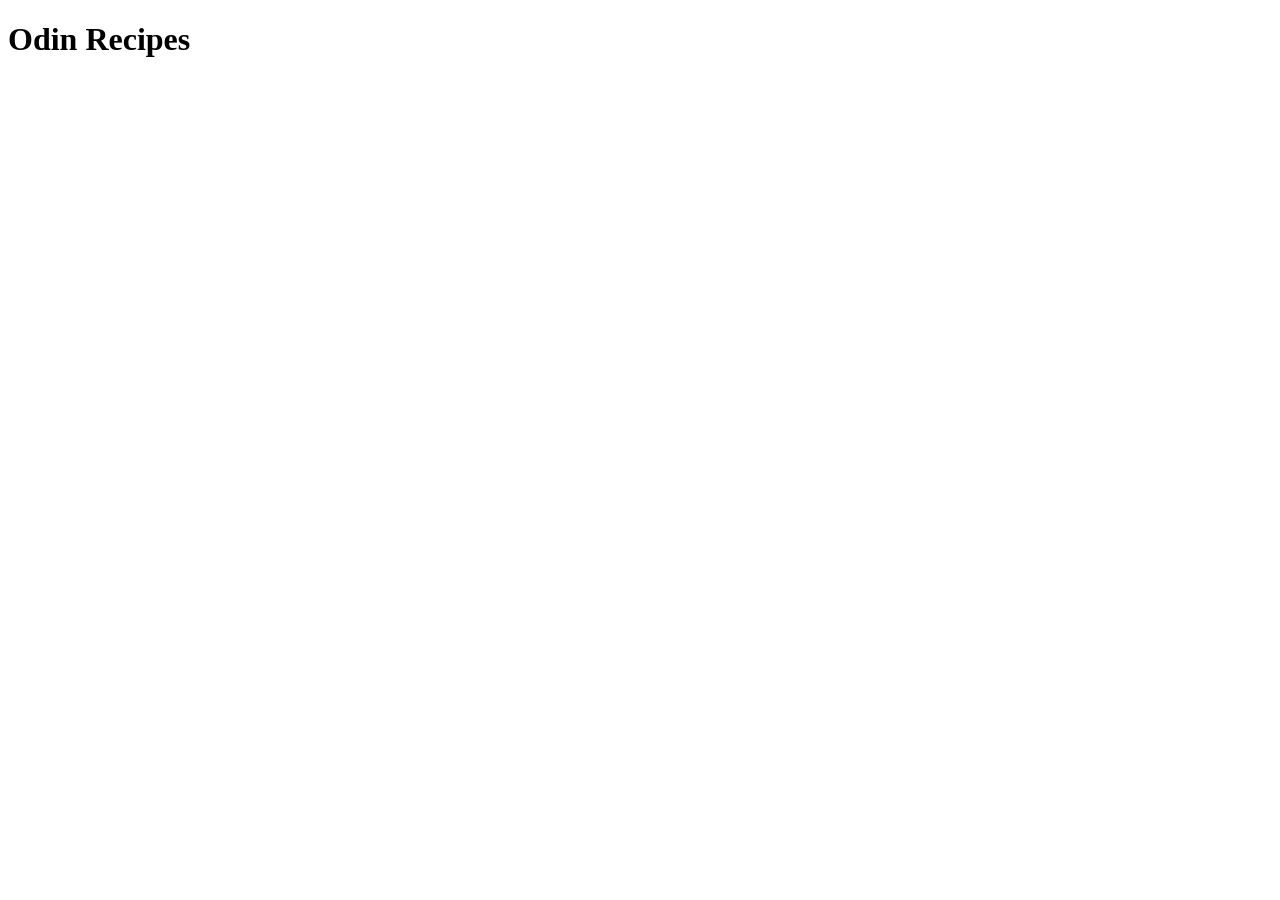
==== index.html @ f96be14a "Setup pages and Add Semla recipe index.html and semla.html exist in recipe folder with full recipe" ====
<!DOCTYPE html>
<html lang="en">
<head>
    <meta charset="UTF-8">
    <meta name="viewport" content="width=device-width, initial-scale=1.0">
    <title>Odin Recipes</title>
</head>
<body>
    <h1>Odin Recipes</h1>
</body>
</html>
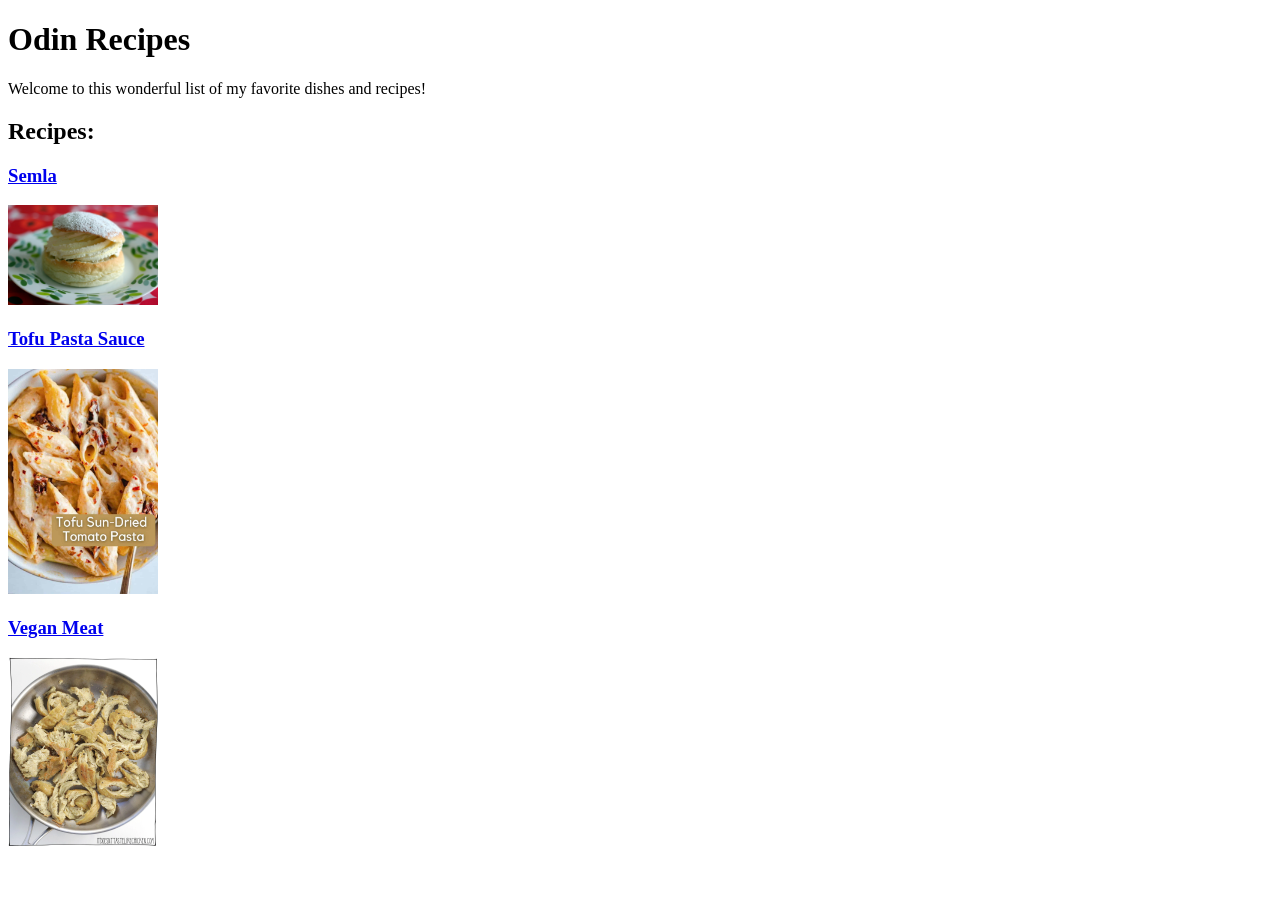
==== commit 23b989fd: "Add 2 recipes and links between pages Create all recipe pages and pictures and references between th" ====
--- a/index.html
+++ b/index.html
@@ -7,5 +7,13 @@
 </head>
 <body>
     <h1>Odin Recipes</h1>
+    <p>Welcome to this wonderful list of my favorite dishes and recipes!</p>
+    <h2>Recipes:</h2>
+    <h3><a href="./recipes/semla.html">Semla</a></h3>
+    <a href="./recipes/semla.html"><img src="./recipes/semla.jpg" width="150"></a>
+    <h3><a href="./recipes/tofu-pasta.html">Tofu Pasta Sauce</a></h3>
+    <a href="./recipes/tofu-pasta.html"><img src="./recipes/tofu-pasta.jpg" width="150"></a>
+    <h3><a href="./recipes/vegan-meat.html">Vegan Meat</a></h3>
+    <a href="./recipes/vegan-meat.html"><img src="./recipes/vegan-meat.jpg" width="150"></a>
 </body>
 </html>
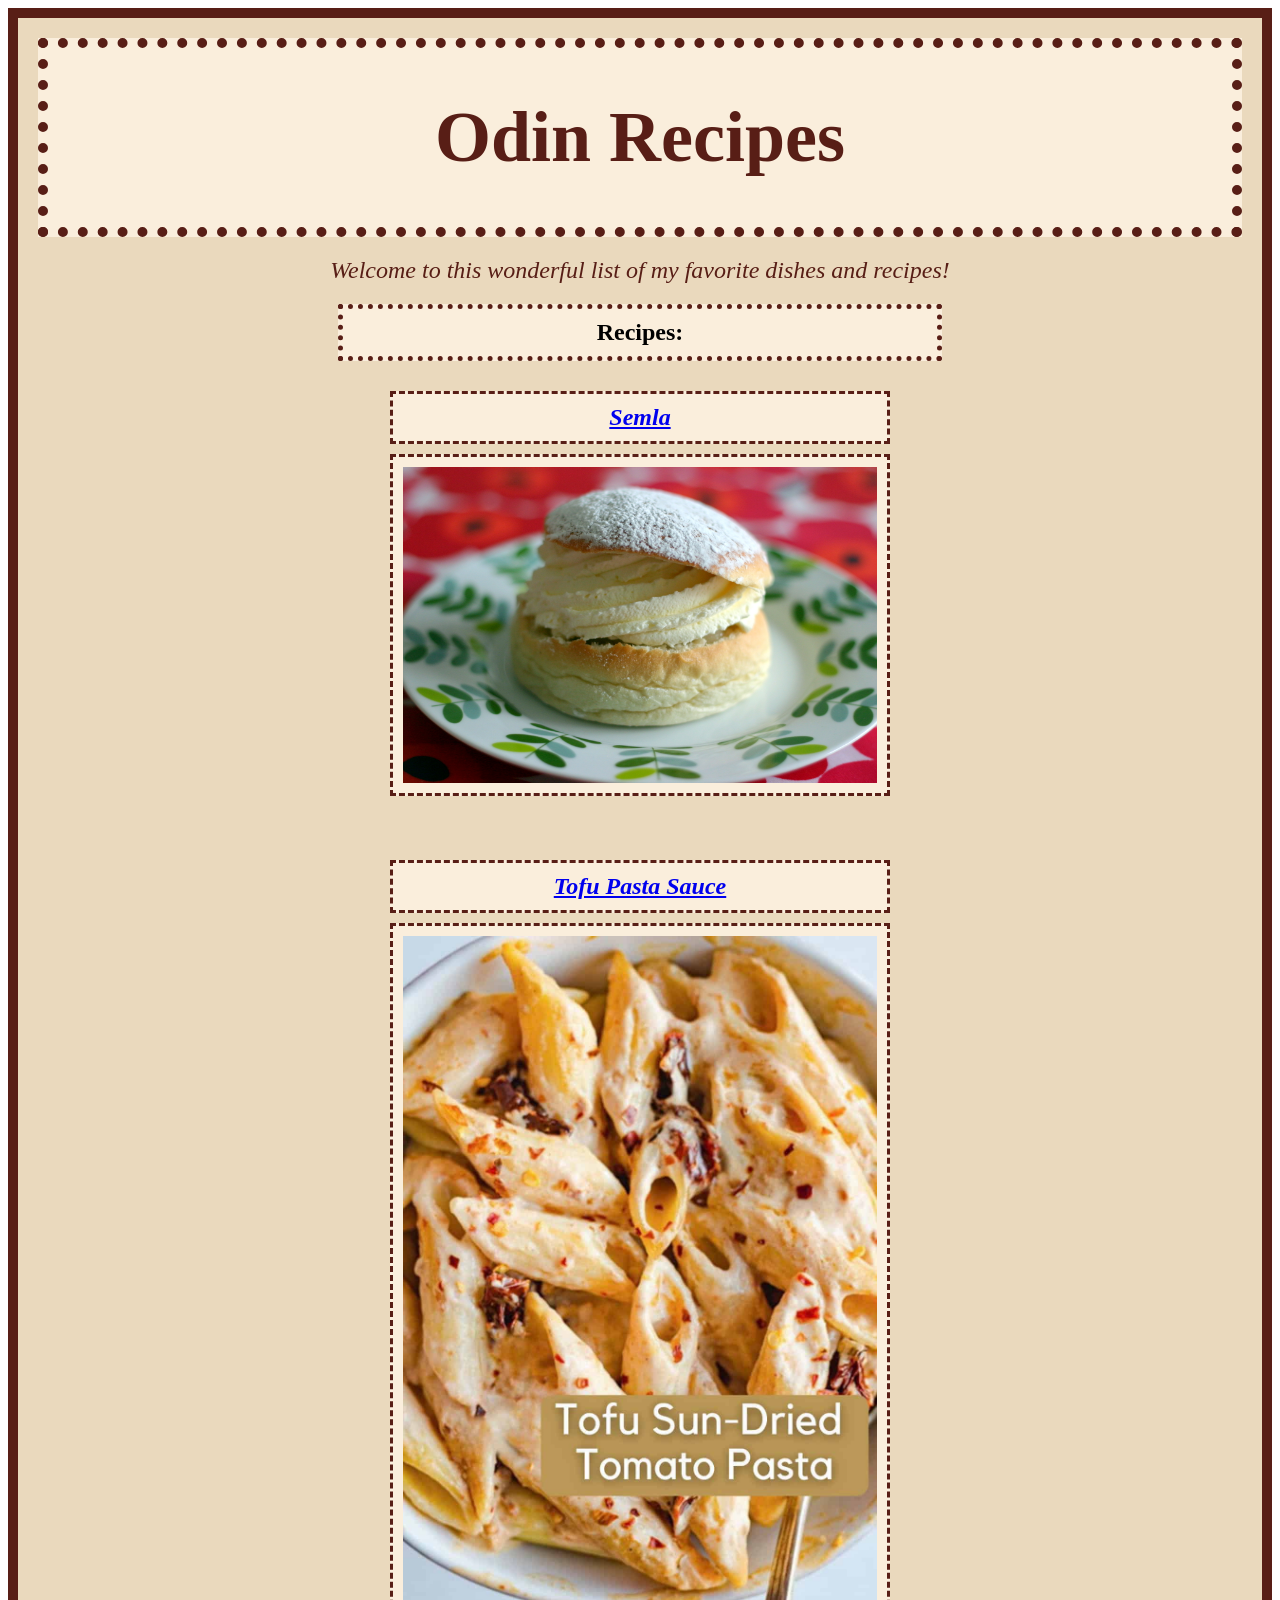
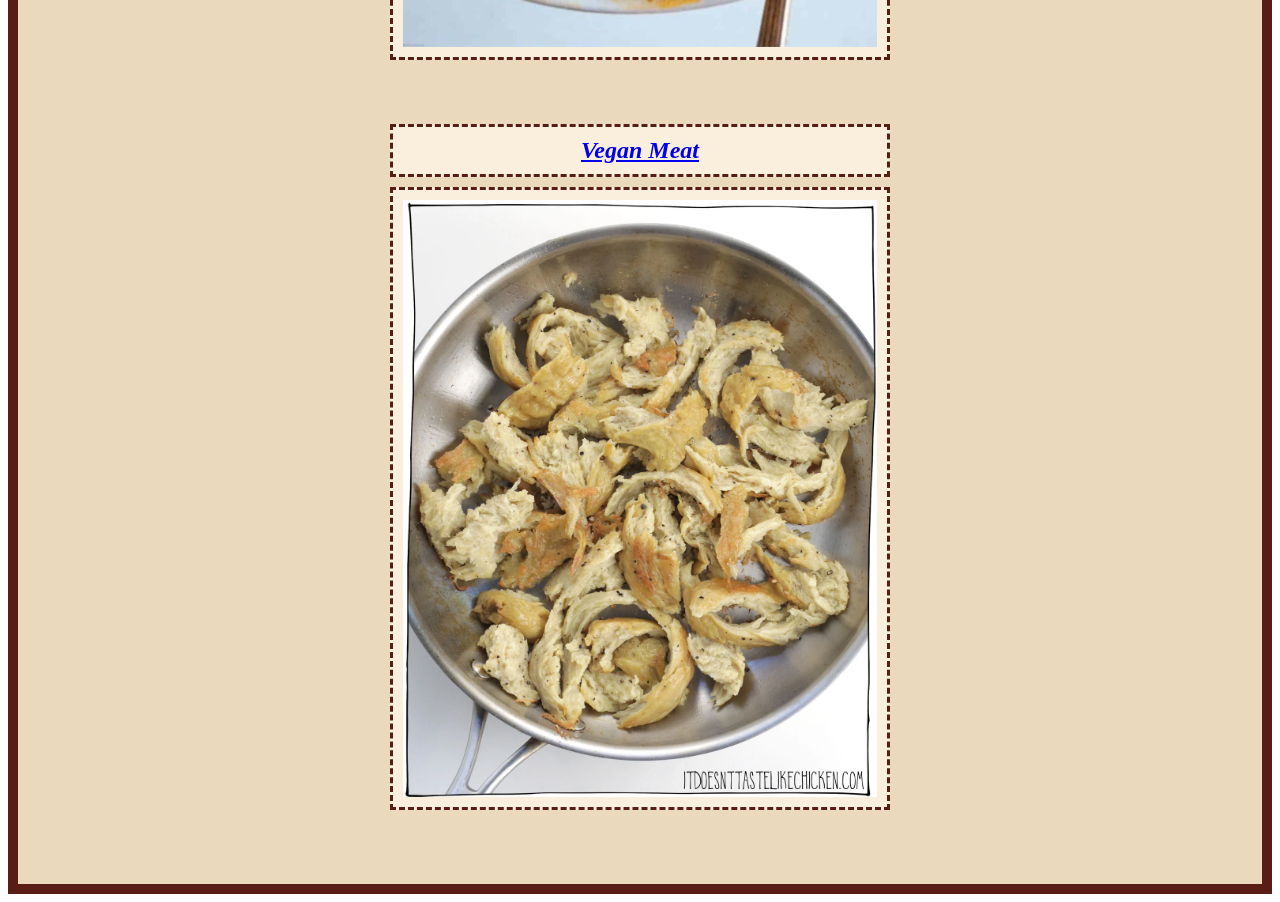
==== commit 74a8ff29: "Add CSS to all pages Makes all pages look pretty and follow the same style" ====
--- a/index.html
+++ b/index.html
@@ -4,16 +4,21 @@
     <meta charset="UTF-8">
     <meta name="viewport" content="width=device-width, initial-scale=1.0">
     <title>Odin Recipes</title>
+    <link rel="stylesheet" href="styles.css">
 </head>
+<div class="universal">
 <body>
-    <h1>Odin Recipes</h1>
-    <p>Welcome to this wonderful list of my favorite dishes and recipes!</p>
+    <div id="title"><h1>Odin Recipes</h1></div>
+    <p class="paragraph-text">Welcome to this wonderful list of my favorite dishes and recipes!</p>
     <h2>Recipes:</h2>
-    <h3><a href="./recipes/semla.html">Semla</a></h3>
-    <a href="./recipes/semla.html"><img src="./recipes/semla.jpg" width="150"></a>
-    <h3><a href="./recipes/tofu-pasta.html">Tofu Pasta Sauce</a></h3>
-    <a href="./recipes/tofu-pasta.html"><img src="./recipes/tofu-pasta.jpg" width="150"></a>
-    <h3><a href="./recipes/vegan-meat.html">Vegan Meat</a></h3>
-    <a href="./recipes/vegan-meat.html"><img src="./recipes/vegan-meat.jpg" width="150"></a>
+    <div class="headers">
+        <h3><a href="./recipes/semla.html">Semla</a></h3>
+        <a href="./recipes/semla.html"><img src="./recipes/semla.jpg" width="150"></a>
+        <h3><a href="./recipes/tofu-pasta.html">Tofu Pasta Sauce</a></h3>
+        <a href="./recipes/tofu-pasta.html"><img src="./recipes/tofu-pasta.jpg" width="150"></a>
+        <h3><a href="./recipes/vegan-meat.html">Vegan Meat</a></h3>
+        <a href="./recipes/vegan-meat.html"><img src="./recipes/vegan-meat.jpg" width="150"></a>
+    </div>
 </body>
+</div>
 </html>
--- a/styles.css
+++ b/styles.css
@@ -0,0 +1,92 @@
+* {
+    box-sizing: border-box;
+}
+.universal {
+    margin: 0px;
+    box-sizing: border-box;
+    font-family: "Palatino", 'Times New Roman', serif;
+    box-sizing: border-box;
+    border: 10px solid rgb(88, 30, 22);
+    padding: 20px;
+    background-color: rgb(234, 217, 189);
+}
+
+#title {
+    color: rgb(88, 30, 22);
+    font-size: 36px;
+    text-align: center;
+    padding: 0px 50px;
+    background-color: rgb(250, 238, 220);
+    margin: 0px;
+    margin-bottom: 20px;
+    border: 10px dotted rgb(88, 30, 22);
+}
+
+.paragraph-text {
+    color: rgb(88, 30, 22);
+    text-align: center;
+    font-size: 24px;
+    margin-top: 0px;
+    margin-bottom: 20px;
+    font-style: italic;
+}
+
+h2 {
+    font-weight: bold;
+    text-align: center;
+    margin: 5px 300px;
+    margin-bottom: 30px;
+    padding: 10px;
+    background-color: rgb(250, 238, 220);
+    border: 5px dotted rgb(88, 30, 22);
+}
+
+.headers {
+    font-style: italic;
+    text-align: center;
+}
+
+img:hover,
+h3:hover {
+    background-color: rgb(250, 238, 220, 0.5);
+}
+
+h3 {
+    padding: 5px;
+    background-color: rgb(250, 238, 220);
+    color: rgb(88, 30, 22);
+    border: 3px dashed rgb(88, 30, 22);
+    padding: 10px;
+    margin: 0px;
+    max-width: 500px;
+    margin: 10px auto;
+    font-size: 24px;
+}
+
+img {
+    width: 500px;
+    height: auto;
+    display: inline-block;
+    padding: 10px;
+    align-items: center;
+    background: rgb(250, 238, 220);
+    border: 3px dashed rgb(88, 30, 22);
+    margin-bottom: 50px;
+}
+
+img:hover,
+h3:hover {
+    background-color: rgb(250, 238, 220, 0.5);
+    border: 3px dotted rgb(88, 30, 22, 0.5)
+}
+
+img.recipe {
+    width: 100%;
+    height: auto;
+    display: inline-block;
+    padding: 10px;
+    align-items: center;
+    background: rgb(250, 238, 220);
+    border: 3px dashed rgb(88, 30, 22);
+    margin-bottom: 10px;
+}
